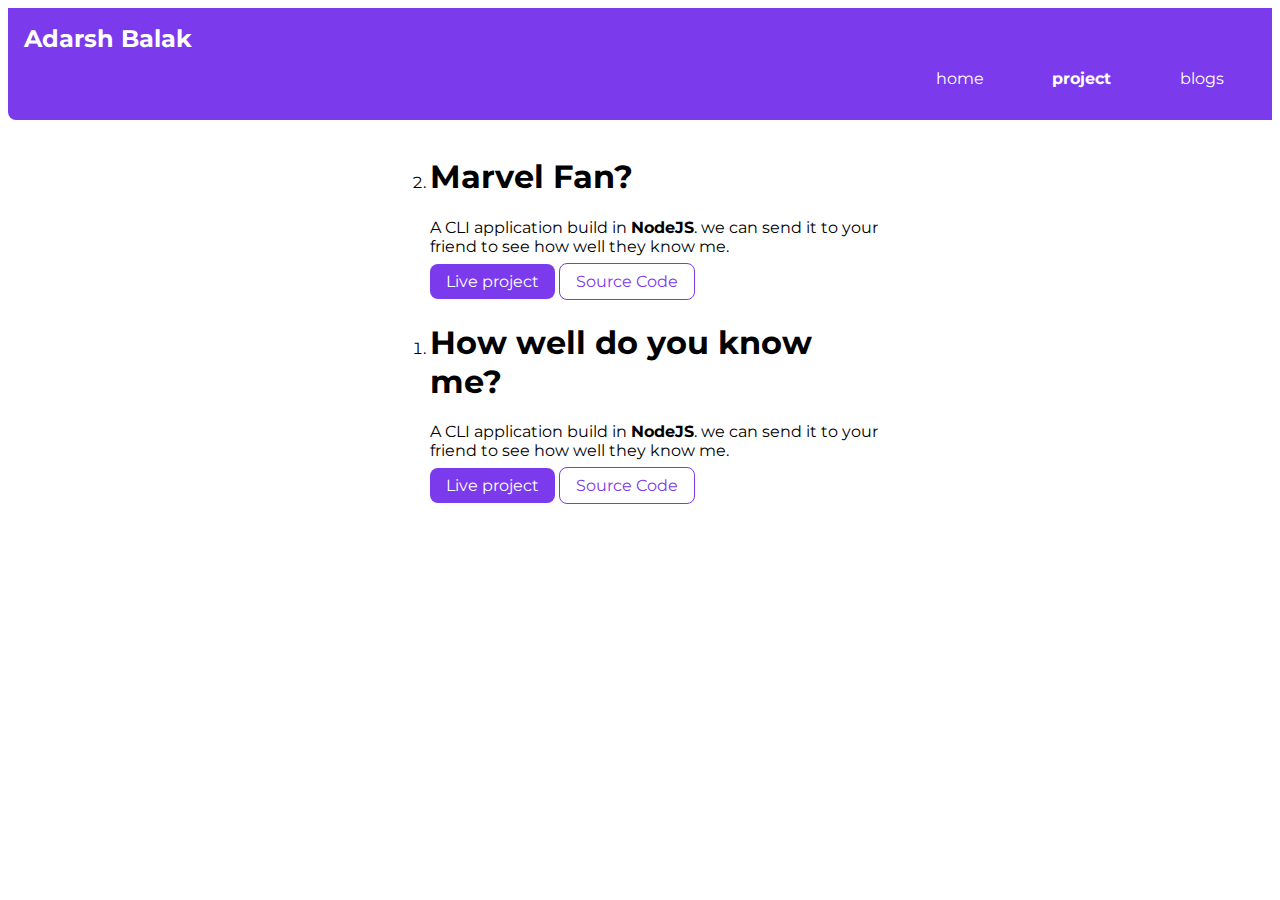
==== project.html @ 6a9dfbca "css" ====
<!DOCTYPE html>
<html lang="en">
<head>
    <meta charset="UTF-8">
    <meta http-equiv="X-UA-Compatible" content="IE=edge">
    <meta name="viewport" content="width=device-width, initial-scale=1.0">
    <title>project | Adarsh balika</title>

    <link href="styles.css" rel="stylesheet" />

</head>
<body>
    <!-- <div class="line-below"></div> -->
    <nav class="navigation container ">
        <div class="nav-brand">Adarsh Balak</div>
        <ul class="list-non-bullet">
            <li class="list-item-inline ">
                <a class="link" href="/index.html">home</a>
            </li>
            <li class="list-item-inline link-active">
                <a class="link" href="/project.html">project</a>
            </li>
            <li class="list-item-inline">
                <a class="link" href="/blogs.html">blogs</a>
            </li>
        </ul>
    </nav>
    <div class="container container-center">
        <ol reversed>
            <li>
                <h1>
                    Marvel Fan?
                </h1>
                <p>
                    A CLI application build in <strong>NodeJS</strong>. we can send it to your friend to see how well they know me. 
                </p>
                <a class="link link-primary" href="https://replit.com/@asethia/end-game-1?embed=1&output=1">Live project</a>
                <a class="link link-secondary" href="">Source Code</a>
                <div class="line-below"></div>
            </li>
            <li>
                <h1>
                    How well do you know me?
                </h1>
                <p>
                    A CLI application build in <strong>NodeJS</strong>. we can send it to your friend to see how well they know me. 
                </p>
                <a class="link link-primary" href="https://replit.com/@asethia/end-game?embed=1&output=1">Live project</a>
                <a class="link link-secondary" href="/">Source Code</a>
            </li>
        </ol>
    </div>
---- styles.css ----
@import url('https://fonts.googleapis.com/css2?family=Montserrat:wght@400;700&display=swap');

:root{
    --primary-color: #7C3AED;
    --dark-gray-color: #6B7280;
    --off-white-color: #F3F4F6;
}

body {
    font-family: 'Montserrat', sans-serif;
}
hr{
    margin: 2rem 0rem;
}
.container{
    /* padding-left: 1rem;
    padding-right: 1rem; */
    padding: 1rem  0rem;
}

.container-center{
    max-width: 500px;
    margin: auto;
}

/* LINKS */
.link{
    text-decoration: none;
    padding: 0.5rem 1rem;
    margin-bottom: 1rem;
}
.link-primary{
     background-color: var(--primary-color);
     color: white;
     border-radius: 0.5rem;
     /* display: block; */

}

.link-secondary{
    color: var(--primary-color);
    border-radius: 0.5rem;
    border: 1px solid var(--primary-color);
}

/* list */
.list-non-bullet{
    list-style: none;
}

.list-item-inline{
    display: inline;
    padding: 0rem 1rem;
}

/* navigation */

.navigation{
    background-color: var(--primary-color);
    color: white;
    padding: 1rem;
    border-bottom-left-radius: 0.5rem;
    
    .link{
        color: white;
    }
}
.navigation ul{
    text-align: right;
}
.navigation .nav-brand{
    font-weight: bold;
    font-size: x-large;
}
.navigation .link-active{
    font-weight: bold;
}

/* header */

.hero{
    padding: 2rem ;
}
.hero .hero-img{
    max-width: 300px;
    display: block;
    margin: auto;
}

.hero .hero-heading{
    /* font-size: xx-large; */
    /* margin: auto; */
    text-align: center;
    padding-top: 1rem;
    color: var(--dark-gray-color);
}
.hero .hero-heading-main{
    color: var(--primary-color);
}

/* section */

section{
    padding: 2rem 1rem;
}

section h2 , section h3 , section h1 {
    text-align: center;
    /* padding: 2rem 0rem; */
}
.ow{
    background-color: var(--off-white-color);
}

/* footers */

.footer{
    background-color: var(--primary-color);
    color: white;
    text-align: center;
    padding: 2rem;
    border-top-right-radius: 1rem;
}
.footer .footer-header{
    font-size: large;
    font-weight: bold;
}
.footer .link{
    color: white;
}
.footer ul{
    padding-inline-start: 0px;
}
.line-below{
    margin-bottom: 2rem;
}
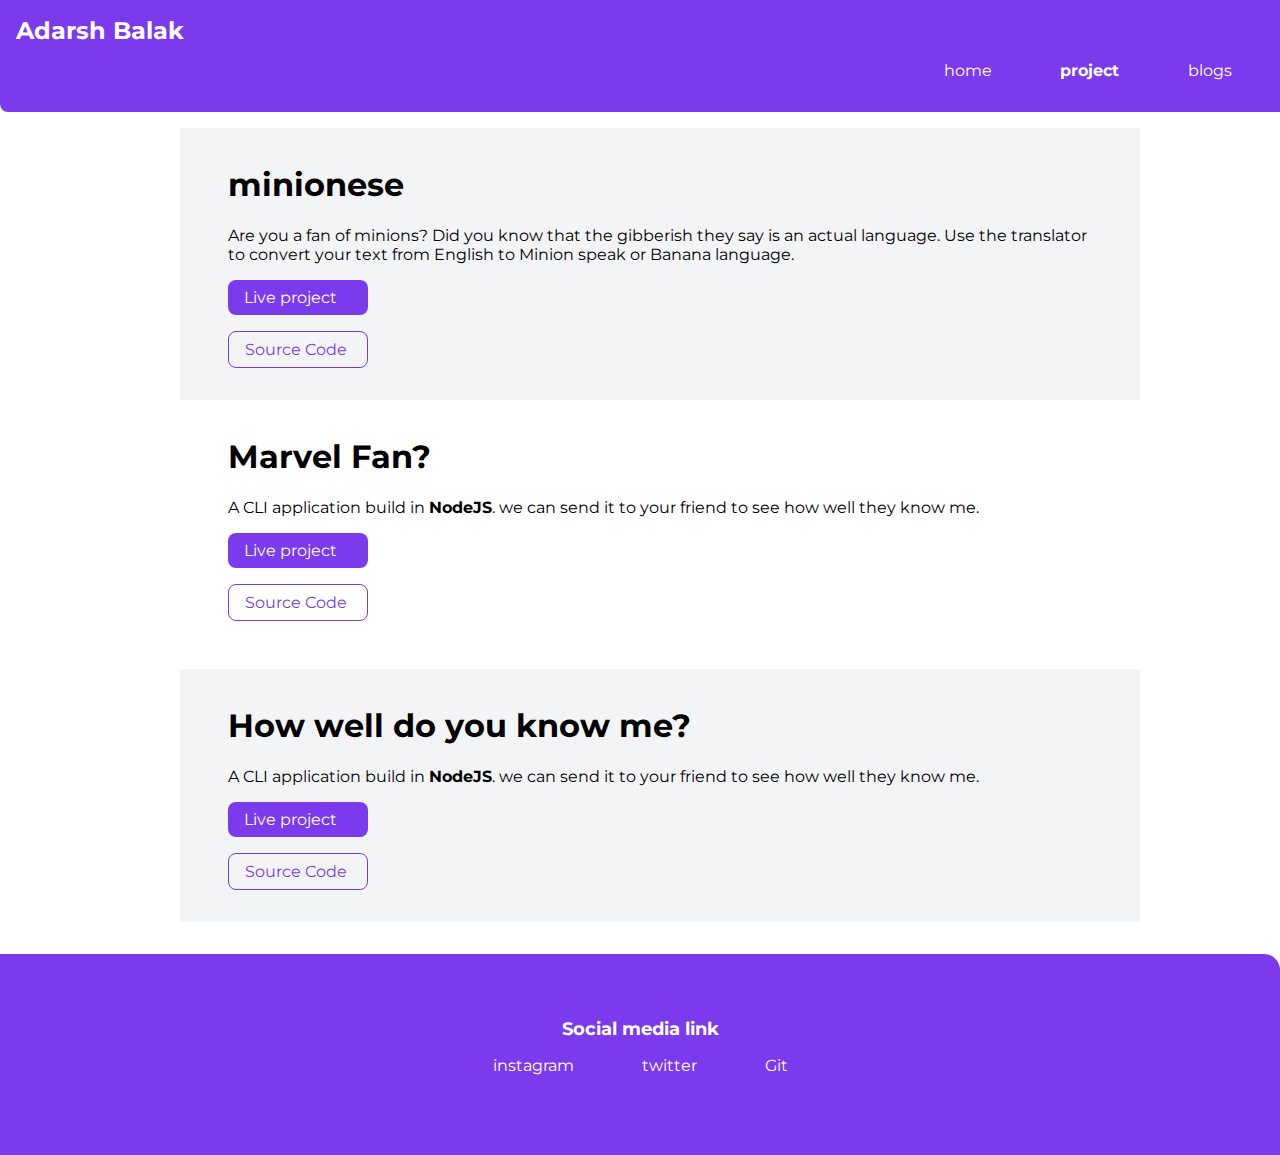
==== commit 0fc088fd: "changes for adding banana talk" ====
--- a/project.html
+++ b/project.html
@@ -26,8 +26,20 @@
         </ul>
     </nav>
     <div class="container container-center">
-        <ol reversed>
-            <li>
+        <ul reversed class="list-non-bullet" >
+
+            <li class="section ow" style="padding: 1rem 3rem" >
+                <h1>
+                    minionese
+                </h1>
+                <p>
+                    Are you a fan of minions? Did you know that the gibberish they say is an actual language. Use the translator to convert your text from English to Minion speak or Banana language.
+                </p>
+                <a class="link link-primary" href="https://react-project-aman.netlify.app/">Live project</a>
+                <a class="link link-secondary" href="https://github.com/asethia3425/lecture4_bananatalk">Source Code</a>
+            </li>
+
+            <li  style="padding: 1rem 3rem" >
                 <h1>
                     Marvel Fan?
                 </h1>
@@ -35,10 +47,11 @@
                     A CLI application build in <strong>NodeJS</strong>. we can send it to your friend to see how well they know me. 
                 </p>
                 <a class="link link-primary" href="https://replit.com/@asethia/end-game-1?embed=1&output=1">Live project</a>
-                <a class="link link-secondary" href="">Source Code</a>
+                <a class="link link-secondary" href="https://github.com/asethia3425/Marvel-game">Source Code</a>
                 <div class="line-below"></div>
             </li>
-            <li>
+
+            <li class="section ow" style="padding: 1rem 3rem" >
                 <h1>
                     How well do you know me?
                 </h1>
@@ -46,8 +59,18 @@
                     A CLI application build in <strong>NodeJS</strong>. we can send it to your friend to see how well they know me. 
                 </p>
                 <a class="link link-primary" href="https://replit.com/@asethia/end-game?embed=1&output=1">Live project</a>
-                <a class="link link-secondary" href="/">Source Code</a>
+                <a class="link link-secondary" href="https://github.com/asethia3425/know-aman/">Source Code</a>
             </li>
-        </ol>
+        </ul >
     </div>
- +    <div class="line-below"> </div>
+    
+    <footer class="footer">
+        <div class="footer-header">Social media link</div>
+        <ul class="social-link list-non-bullet">
+            <li class="list-item-inline"><a class="link" href="/">instagram</a></li>
+            <li class="list-item-inline"><a class="link" href="/">twitter</a></li>
+            <li class="list-item-inline"><a class="link" href="/">Git</a></li>
+        </ul>
+    </footer>
+</body>--- a/styles.css
+++ b/styles.css
@@ -8,6 +8,7 @@
 
 body {
     font-family: 'Montserrat', sans-serif;
+    margin: 0px;
 }
 hr{
     margin: 2rem 0rem;
@@ -15,17 +16,18 @@
 .container{
     /* padding-left: 1rem;
     padding-right: 1rem; */
-    padding: 1rem  0rem;
+    padding: 0rem  1rem;
 }
 
 .container-center{
-    max-width: 500px;
+    max-width: 1000px;
     margin: auto;
 }
 
 /* LINKS */
 .link{
     text-decoration: none;
+    box-sizing: border-box;
     padding: 0.5rem 1rem;
     margin-bottom: 1rem;
 }
@@ -33,7 +35,9 @@
      background-color: var(--primary-color);
      color: white;
      border-radius: 0.5rem;
-     /* display: block; */
+     display: block;
+     max-width: 140px;
+     margin: 1rem 1rem 1rem 0rem;
 
 }
 
@@ -41,6 +45,9 @@
     color: var(--primary-color);
     border-radius: 0.5rem;
     border: 1px solid var(--primary-color);
+    display: block;
+    max-width: 140px;
+    margin: 1rem 1rem 1rem 0rem;
 }
 
 /* list */
@@ -87,14 +94,14 @@
     margin: auto;
 }
 
-.hero .hero-heading{
+.hero .hero-heading {
     /* font-size: xx-large; */
     /* margin: auto; */
     text-align: center;
     padding-top: 1rem;
     color: var(--dark-gray-color);
 }
-.hero .hero-heading-main{
+.hero .hero-heading-main , .heading-inverted{
     color: var(--primary-color);
 }
 
@@ -118,7 +125,7 @@
     background-color: var(--primary-color);
     color: white;
     text-align: center;
-    padding: 2rem;
+    padding: 4rem 1em;
     border-top-right-radius: 1rem;
 }
 .footer .footer-header{
@@ -133,4 +140,13 @@
 }
 .line-below{
     margin-bottom: 2rem;
-}+}
+/** projects **/
+.showcase-list {
+    padding: 2rem;
+}
+
+/** blogs **/
+.showcase-blog {
+    padding-bottom: 6rem;
+}
